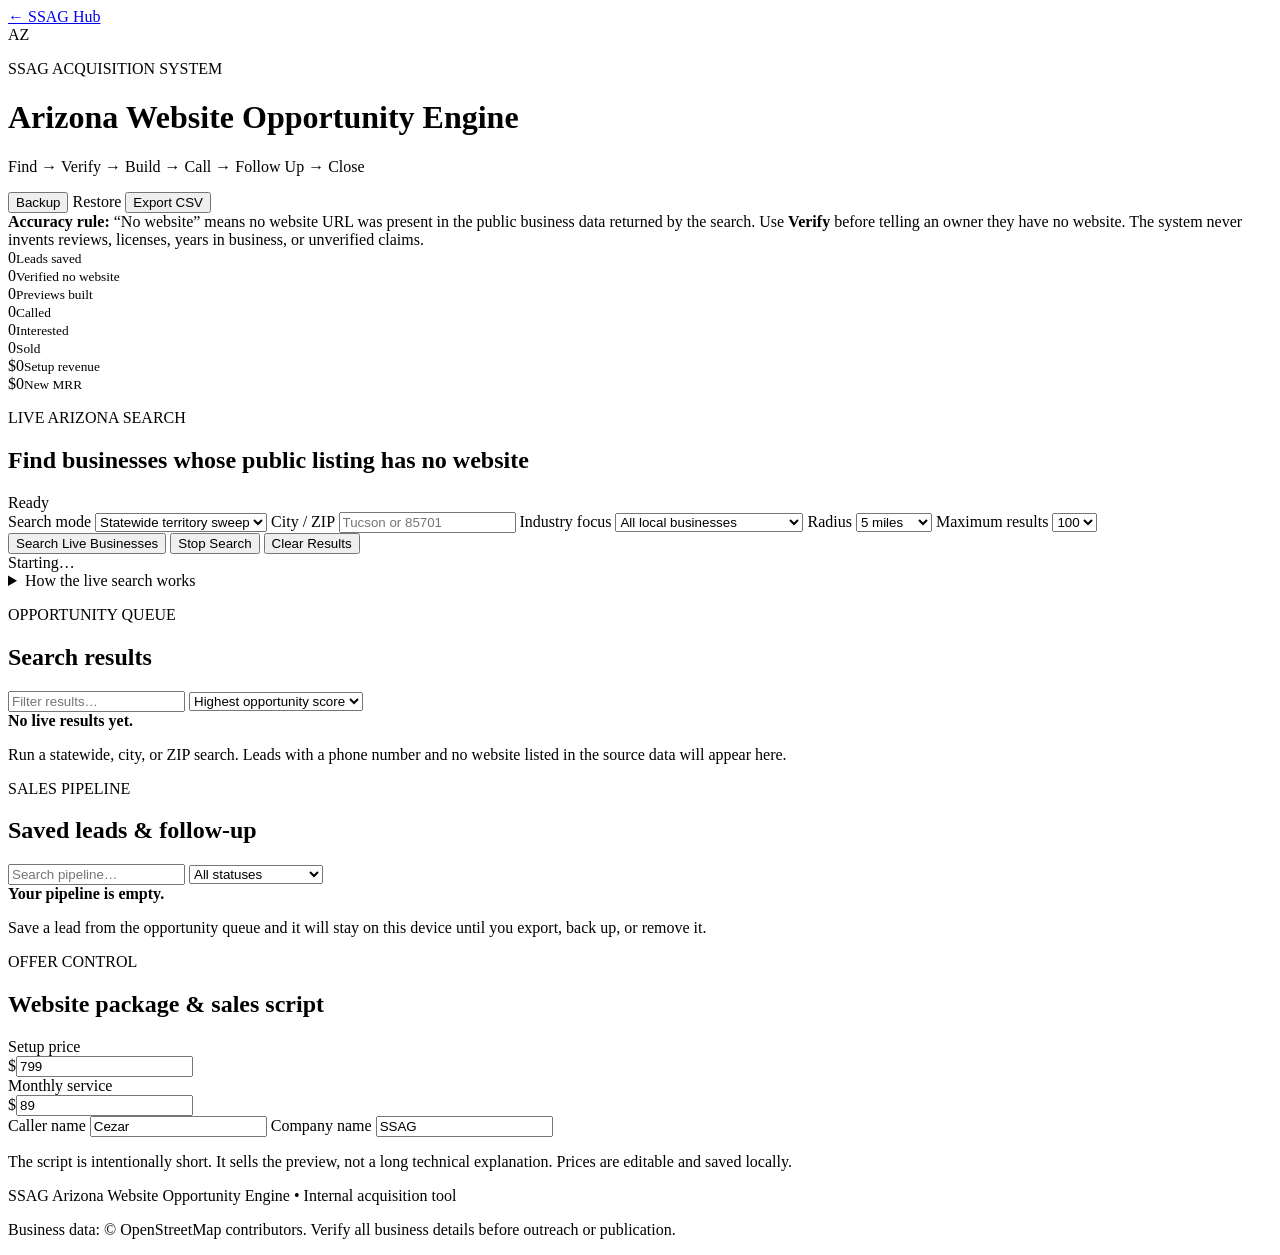
==== arizona-website-opportunity-engine/index.html @ 09c4c6da "Add Arizona Website Opportunity Engine shell" ====
<!doctype html>
<html lang="en">
<head>
  <meta charset="utf-8" />
  <meta name="viewport" content="width=device-width,initial-scale=1,viewport-fit=cover" />
  <meta name="theme-color" content="#071521" />
  <meta name="description" content="SSAG Arizona Website Opportunity Engine: discover Arizona businesses whose public listing has no website, verify the opportunity, generate a tailored website preview, create a call script, and track the sale." />
  <title>Arizona Website Opportunity Engine | SSAG</title>
  <link rel="stylesheet" href="./styles.css" />
</head>
<body>
  <header class="topbar">
    <div class="brand-wrap">
      <a class="back-link" href="../" aria-label="Back to SSAG Hub">← SSAG Hub</a>
      <div class="brand-line">
        <div class="mark" aria-hidden="true">AZ</div>
        <div>
          <p class="eyebrow">SSAG ACQUISITION SYSTEM</p>
          <h1>Arizona Website Opportunity Engine</h1>
          <p class="subhead">Find → Verify → Build → Call → Follow Up → Close</p>
        </div>
      </div>
    </div>
    <div class="top-actions">
      <button id="backupBtn" class="btn secondary">Backup</button>
      <label class="btn secondary file-btn">Restore<input id="restoreInput" type="file" accept="application/json" hidden /></label>
      <button id="exportBtn" class="btn secondary">Export CSV</button>
    </div>
  </header>

  <main class="shell">
    <section class="notice warning">
      <strong>Accuracy rule:</strong> “No website” means no website URL was present in the public business data returned by the search. Use <b>Verify</b> before telling an owner they have no website. The system never invents reviews, licenses, years in business, or unverified claims.
    </section>

    <section class="metrics" aria-label="Pipeline metrics">
      <article><span id="metricLeads">0</span><small>Leads saved</small></article>
      <article><span id="metricVerified">0</span><small>Verified no website</small></article>
      <article><span id="metricPreviews">0</span><small>Previews built</small></article>
      <article><span id="metricCalled">0</span><small>Called</small></article>
      <article><span id="metricInterested">0</span><small>Interested</small></article>
      <article class="money"><span id="metricSold">0</span><small>Sold</small></article>
      <article class="money"><span id="metricRevenue">$0</span><small>Setup revenue</small></article>
      <article class="money"><span id="metricMrr">$0</span><small>New MRR</small></article>
    </section>

    <section class="panel search-panel">
      <div class="panel-head">
        <div>
          <p class="eyebrow">LIVE ARIZONA SEARCH</p>
          <h2>Find businesses whose public listing has no website</h2>
        </div>
        <span id="searchState" class="status-pill idle">Ready</span>
      </div>

      <div class="search-grid">
        <label>Search mode
          <select id="searchMode">
            <option value="statewide">Statewide territory sweep</option>
            <option value="city">City / town</option>
            <option value="zip">ZIP code</option>
          </select>
        </label>
        <label id="locationLabel" class="hidden">City / ZIP
          <input id="locationInput" type="text" inputmode="search" placeholder="Tucson or 85701" autocomplete="postal-code" />
        </label>
        <label>Industry focus
          <select id="industryFilter">
            <option value="all">All local businesses</option>
            <option value="home">Home services / contractors</option>
            <option value="beauty">Beauty / barber / salon</option>
            <option value="auto">Automotive</option>
            <option value="food">Food / restaurant</option>
            <option value="health">Health / wellness</option>
            <option value="professional">Professional services</option>
            <option value="retail">Retail</option>
          </select>
        </label>
        <label>Radius
          <select id="radiusSelect">
            <option value="4000">2.5 miles</option>
            <option value="8000" selected>5 miles</option>
            <option value="16000">10 miles</option>
            <option value="24000">15 miles</option>
          </select>
        </label>
        <label>Maximum results
          <select id="maxResults">
            <option value="50">50</option>
            <option value="100" selected>100</option>
            <option value="200">200</option>
            <option value="400">400</option>
          </select>
        </label>
      </div>

      <div class="search-actions">
        <button id="searchBtn" class="btn primary">Search Live Businesses</button>
        <button id="stopBtn" class="btn danger hidden">Stop Search</button>
        <button id="clearResultsBtn" class="btn secondary">Clear Results</button>
      </div>

      <div id="progressWrap" class="progress-wrap hidden">
        <div class="progress-track"><div id="progressBar" class="progress-bar"></div></div>
        <div class="progress-copy"><span id="progressText">Starting…</span><span id="progressCount"></span></div>
      </div>

      <details class="data-note">
        <summary>How the live search works</summary>
        <p>This tool uses public OpenStreetMap business data through Overpass, then filters for named business records with a phone number and no listed website field. Statewide mode sweeps major Arizona markets in batches so it remains usable on a phone. Rural or missing listings can be searched by city or ZIP. OpenStreetMap data can be incomplete, so every lead remains a prospect until verified.</p>
      </details>
    </section>

    <section class="panel">
      <div class="panel-head filters-head">
        <div>
          <p class="eyebrow">OPPORTUNITY QUEUE</p>
          <h2>Search results</h2>
        </div>
        <div class="result-tools">
          <input id="resultSearch" type="search" placeholder="Filter results…" />
          <select id="resultSort" aria-label="Sort results">
            <option value="score">Highest opportunity score</option>
            <option value="name">Business name</option>
            <option value="city">City</option>
          </select>
        </div>
      </div>
      <div id="resultsEmpty" class="empty-state">
        <strong>No live results yet.</strong>
        <p>Run a statewide, city, or ZIP search. Leads with a phone number and no website listed in the source data will appear here.</p>
      </div>
      <div id="resultsList" class="lead-grid"></div>
    </section>

    <section class="panel">
      <div class="panel-head filters-head">
        <div>
          <p class="eyebrow">SALES PIPELINE</p>
          <h2>Saved leads & follow-up</h2>
        </div>
        <div class="result-tools">
          <input id="pipelineSearch" type="search" placeholder="Search pipeline…" />
          <select id="pipelineStatusFilter" aria-label="Filter pipeline status">
            <option value="all">All statuses</option>
            <option value="New">New</option>
            <option value="Verify">Needs verification</option>
            <option value="Verified No Website">Verified no website</option>
            <option value="Preview Ready">Preview ready</option>
            <option value="Called">Called</option>
            <option value="Interested">Interested</option>
            <option value="Follow Up">Follow up</option>
            <option value="Sold">Sold</option>
            <option value="Not Fit">Not fit</option>
          </select>
        </div>
      </div>
      <div id="pipelineEmpty" class="empty-state">
        <strong>Your pipeline is empty.</strong>
        <p>Save a lead from the opportunity queue and it will stay on this device until you export, back up, or remove it.</p>
      </div>
      <div id="pipelineList" class="pipeline-list"></div>
    </section>

    <section class="panel settings-panel">
      <div class="panel-head">
        <div>
          <p class="eyebrow">OFFER CONTROL</p>
          <h2>Website package & sales script</h2>
        </div>
      </div>
      <div class="settings-grid">
        <label>Setup price
          <div class="money-input"><span>$</span><input id="setupPrice" type="number" min="0" step="50" value="799" /></div>
        </label>
        <label>Monthly service
          <div class="money-input"><span>$</span><input id="monthlyPrice" type="number" min="0" step="10" value="89" /></div>
        </label>
        <label>Caller name
          <input id="callerName" type="text" value="Cezar" />
        </label>
        <label>Company name
          <input id="sellerCompany" type="text" value="SSAG" />
        </label>
      </div>
      <p class="muted">The script is intentionally short. It sells the preview, not a long technical explanation. Prices are editable and saved locally.</p>
    </section>

    <footer class="footer">
      <p>SSAG Arizona Website Opportunity Engine • Internal acquisition tool</p>
      <p>Business data: © OpenStreetMap contributors. Verify all business details before outreach or publication.</p>
    </footer>
  </main>

  <dialog id="leadDialog" class="modal">
    <form method="dialog" class="modal-shell">
      <button class="modal-close" value="cancel" aria-label="Close">×</button>
      <div id="leadDialogBody"></div>
    </form>
  </dialog>

  <dialog id="previewDialog" class="modal preview-modal">
    <div class="modal-shell preview-shell">
      <div class="preview-toolbar">
        <div>
          <p class="eyebrow">CLIENT PREVIEW</p>
          <strong id="previewTitle">Website preview</strong>
        </div>
        <div class="toolbar-actions">
          <button id="downloadPreviewBtn" class="btn primary" type="button">Download Site HTML</button>
          <button id="copyPreviewLinkBtn" class="btn secondary" type="button">Copy Pitch</button>
          <button id="closePreviewBtn" class="btn secondary" type="button">Close</button>
        </div>
      </div>
      <iframe id="previewFrame" title="Generated website preview"></iframe>
    </div>
  </dialog>

  <div id="toast" class="toast" role="status" aria-live="polite"></div>

  <script src="./app.js" defer></script>
</body>
</html>
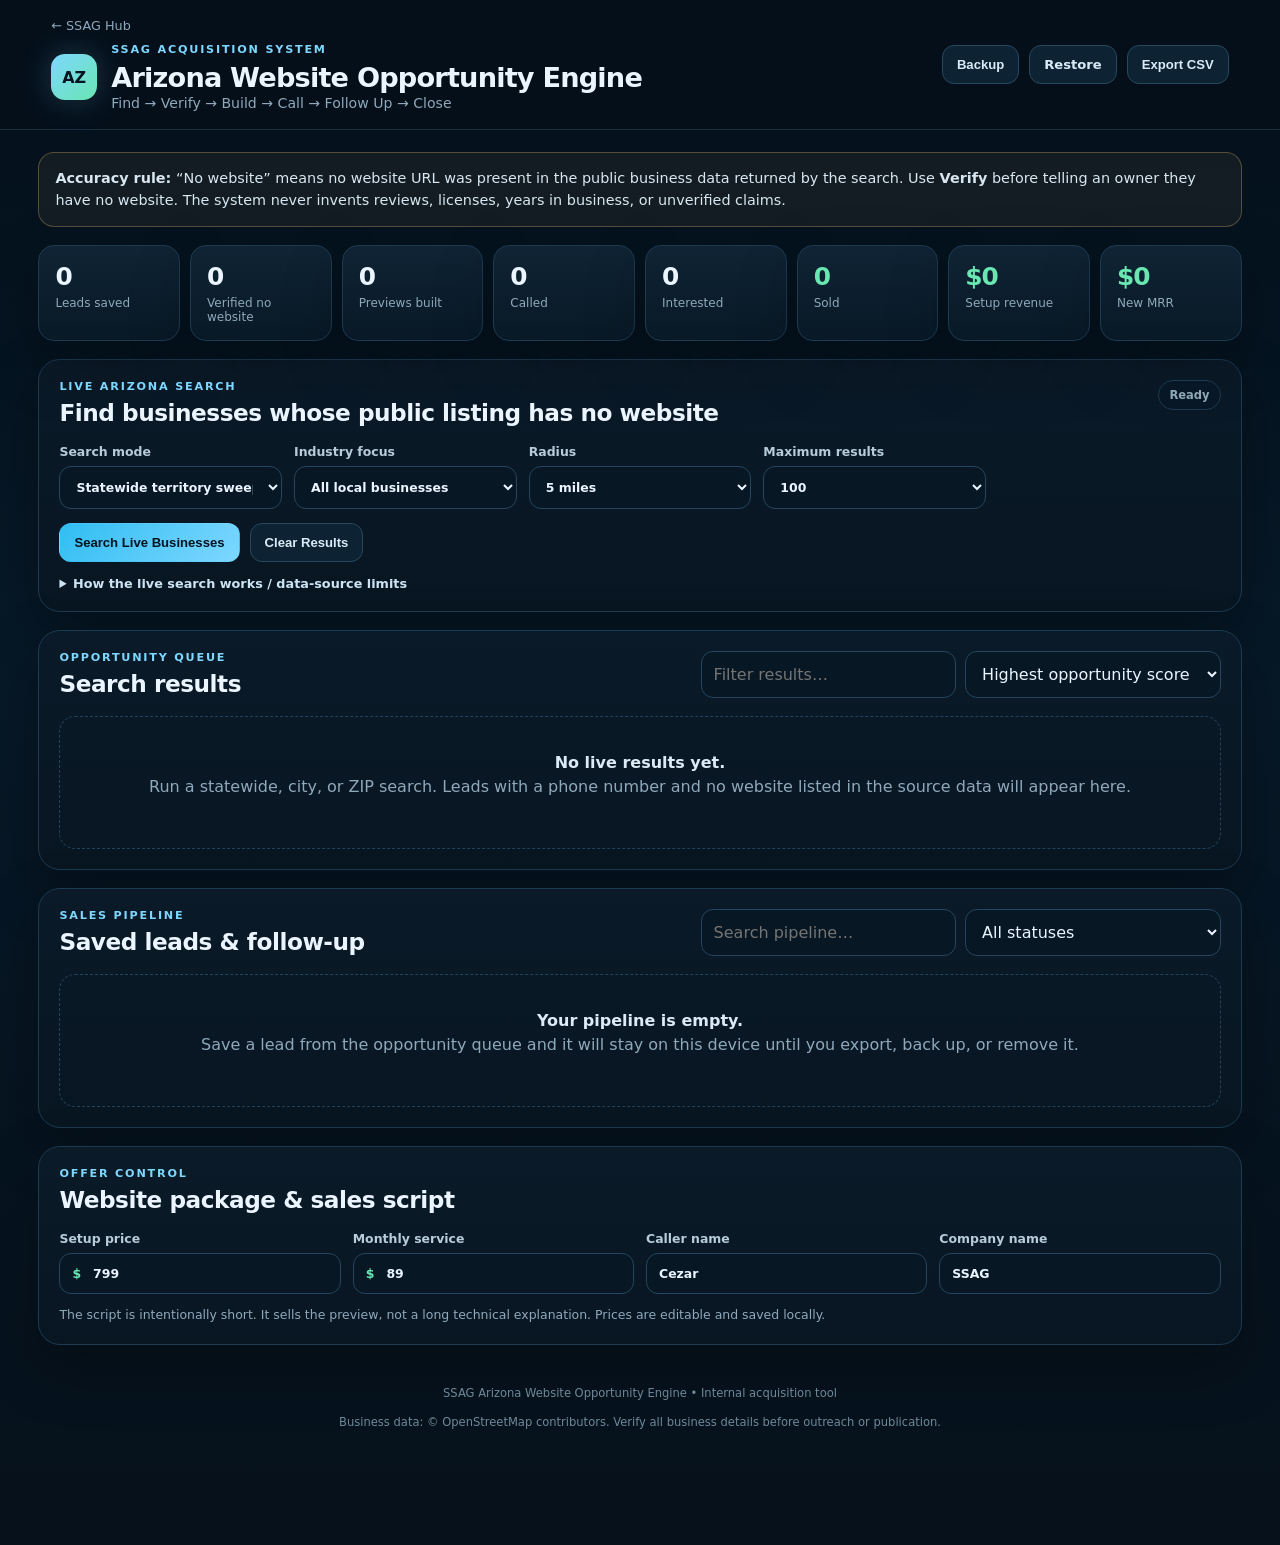
==== commit 84f3d956: "Add data-source usage guidance and preview sharing label" ====
--- a/arizona-website-opportunity-engine/index.html
+++ b/arizona-website-opportunity-engine/index.html
@@ -106,8 +106,9 @@
       </div>
 
       <details class="data-note">
-        <summary>How the live search works</summary>
+        <summary>How the live search works / data-source limits</summary>
         <p>This tool uses public OpenStreetMap business data through Overpass, then filters for named business records with a phone number and no listed website field. Statewide mode sweeps major Arizona markets in batches so it remains usable on a phone. Rural or missing listings can be searched by city or ZIP. OpenStreetMap data can be incomplete, so every lead remains a prospect until verified.</p>
+        <p>City/ZIP lookup uses the public Nominatim geocoder only after you request a lookup, caches results on this device for 30 days, and does not use it for the statewide sweep. The public Nominatim service requires light use (maximum one request per second) and attribution. For high-volume production use, SSAG should move geocoding/business discovery to a commercial or self-hosted data source. <a href="https://operations.osmfoundation.org/policies/nominatim/" target="_blank" rel="noopener">Nominatim usage policy</a>.</p>
       </details>
     </section>
 
@@ -208,7 +209,7 @@
         </div>
         <div class="toolbar-actions">
           <button id="downloadPreviewBtn" class="btn primary" type="button">Download Site HTML</button>
-          <button id="copyPreviewLinkBtn" class="btn secondary" type="button">Copy Pitch</button>
+          <button id="copyPreviewLinkBtn" class="btn secondary" type="button">Copy Preview Link</button>
           <button id="closePreviewBtn" class="btn secondary" type="button">Close</button>
         </div>
       </div>
--- a/arizona-website-opportunity-engine/styles.css
+++ b/arizona-website-opportunity-engine/styles.css
@@ -0,0 +1,8 @@
+:root{
+  --bg:#06111b;--panel:#0b1a28;--panel2:#0f2435;--line:#1c3a50;--text:#eaf5ff;--muted:#8fa9bb;
+  --ice:#7ed7ff;--cyan:#30bdf2;--green:#69e6b2;--gold:#ffcc72;--red:#ff7f73;--shadow:0 22px 60px rgba(0,0,0,.28)
+}
+*{box-sizing:border-box}html{scroll-behavior:smooth}body{margin:0;background:linear-gradient(180deg,#04101a 0%,#071827 42%,#06111b 100%);color:var(--text);font-family:Inter,ui-sans-serif,system-ui,-apple-system,BlinkMacSystemFont,"Segoe UI",sans-serif;min-height:100vh}.topbar{position:sticky;top:0;z-index:20;display:flex;justify-content:space-between;gap:24px;align-items:center;padding:18px clamp(16px,4vw,52px);background:rgba(5,16,26,.93);backdrop-filter:blur(18px);border-bottom:1px solid rgba(126,215,255,.16)}.brand-wrap{display:flex;flex-direction:column;gap:10px}.brand-line{display:flex;align-items:center;gap:14px}.mark{width:46px;height:46px;border-radius:14px;background:linear-gradient(135deg,var(--ice),var(--green));color:#03131f;font-weight:900;display:grid;place-items:center;box-shadow:0 0 32px rgba(126,215,255,.22)}.back-link{font-size:.8rem;color:var(--muted);text-decoration:none;width:max-content}.back-link:hover{color:var(--ice)}h1,h2,h3,p{margin-top:0}h1{font-size:clamp(1.12rem,2.6vw,1.7rem);margin-bottom:2px;letter-spacing:-.03em}.subhead{color:var(--muted);font-size:.88rem;margin-bottom:0}.eyebrow{color:var(--ice);font-size:.7rem;font-weight:800;letter-spacing:.16em;margin-bottom:6px}.top-actions,.search-actions,.toolbar-actions{display:flex;gap:10px;flex-wrap:wrap}.shell{width:min(1480px,94vw);margin:22px auto 80px}.notice{border:1px solid var(--line);border-radius:16px;padding:14px 16px;color:#d8e7f1;background:#0b1b29;margin-bottom:18px;font-size:.9rem;line-height:1.55}.notice.warning{border-color:rgba(255,204,114,.28);background:rgba(255,204,114,.06)}.metrics{display:grid;grid-template-columns:repeat(8,minmax(0,1fr));gap:10px;margin-bottom:18px}.metrics article{background:linear-gradient(180deg,rgba(15,36,53,.98),rgba(9,25,38,.98));border:1px solid var(--line);border-radius:16px;padding:16px;min-height:92px;box-shadow:var(--shadow)}.metrics span{display:block;font-size:1.55rem;font-weight:900;letter-spacing:-.04em}.metrics small{display:block;color:var(--muted);font-size:.75rem;margin-top:5px}.metrics .money span{color:var(--green)}.panel{background:linear-gradient(180deg,rgba(11,26,40,.97),rgba(8,22,34,.97));border:1px solid var(--line);border-radius:22px;padding:20px;margin-bottom:18px;box-shadow:var(--shadow)}.panel-head{display:flex;justify-content:space-between;align-items:flex-start;gap:18px;margin-bottom:18px}.panel h2{font-size:clamp(1.05rem,2vw,1.45rem);margin-bottom:0;letter-spacing:-.02em}.search-grid,.settings-grid{display:grid;grid-template-columns:repeat(5,minmax(0,1fr));gap:12px}.settings-grid{grid-template-columns:repeat(4,minmax(0,1fr))}label{display:flex;flex-direction:column;gap:7px;color:#b8cbd9;font-size:.78rem;font-weight:700}input,select,textarea{width:100%;border:1px solid #25465e;background:#071724;color:var(--text);border-radius:12px;padding:12px 12px;font:inherit;outline:none}input:focus,select:focus,textarea:focus{border-color:var(--cyan);box-shadow:0 0 0 3px rgba(48,189,242,.12)}.btn{border:1px solid transparent;border-radius:12px;padding:11px 14px;font-weight:800;font-size:.82rem;cursor:pointer;text-decoration:none;display:inline-flex;align-items:center;justify-content:center;gap:7px;transition:.18s ease}.btn:hover{transform:translateY(-1px)}.btn:disabled{opacity:.45;cursor:not-allowed;transform:none}.btn.primary{background:linear-gradient(135deg,var(--cyan),var(--ice));color:#03131f}.btn.secondary{background:#0d2232;color:#d8ebf8;border-color:#28485e}.btn.success{background:rgba(105,230,178,.12);color:var(--green);border-color:rgba(105,230,178,.35)}.btn.danger{background:rgba(255,127,115,.1);color:var(--red);border-color:rgba(255,127,115,.32)}.btn.small{padding:8px 10px;font-size:.75rem}.search-actions{margin-top:14px}.file-btn{position:relative}.hidden{display:none!important}.status-pill{border-radius:999px;padding:7px 10px;font-size:.72rem;font-weight:800;border:1px solid var(--line);color:var(--muted);background:#071725;white-space:nowrap}.status-pill.live{color:var(--green);border-color:rgba(105,230,178,.3)}.status-pill.error{color:var(--red);border-color:rgba(255,127,115,.3)}.progress-wrap{margin-top:14px}.progress-track{height:8px;border-radius:999px;background:#06131e;overflow:hidden;border:1px solid #1b3549}.progress-bar{height:100%;width:0;background:linear-gradient(90deg,var(--cyan),var(--green));transition:width .25s ease}.progress-copy{display:flex;justify-content:space-between;gap:10px;color:var(--muted);font-size:.75rem;margin-top:7px}.data-note{margin-top:14px;color:var(--muted);font-size:.8rem}.data-note summary{cursor:pointer;color:#cce4f2;font-weight:700}.data-note p{line-height:1.55;margin:10px 0 0}.filters-head{align-items:center}.result-tools{display:flex;gap:9px;min-width:min(520px,100%)}.result-tools input{min-width:190px}.lead-grid{display:grid;grid-template-columns:repeat(3,minmax(0,1fr));gap:13px}.lead-card{border:1px solid #1f3a4e;border-radius:18px;background:linear-gradient(180deg,#0d2232,#091a28);padding:16px;display:flex;flex-direction:column;gap:12px;min-width:0}.lead-card:hover{border-color:#2f5c79}.lead-top{display:flex;justify-content:space-between;gap:10px}.lead-title{font-size:1rem;font-weight:850;line-height:1.2;margin:0;overflow-wrap:anywhere}.score{min-width:52px;height:52px;border-radius:15px;display:grid;place-items:center;background:#071723;border:1px solid #28495e}.score strong{display:block;font-size:1rem;color:var(--green);line-height:1}.score small{font-size:.56rem;color:var(--muted)}.meta{display:flex;flex-wrap:wrap;gap:6px}.chip{display:inline-flex;align-items:center;border-radius:999px;padding:5px 8px;font-size:.66rem;font-weight:750;background:#0b1c29;border:1px solid #234157;color:#bcd0de}.chip.gold{color:var(--gold);border-color:rgba(255,204,114,.24)}.chip.green{color:var(--green);border-color:rgba(105,230,178,.28)}.chip.red{color:var(--red);border-color:rgba(255,127,115,.25)}.lead-info{display:grid;gap:7px;font-size:.79rem;color:#c7d9e5}.lead-info a{color:var(--ice);text-decoration:none}.lead-info .label{color:var(--muted);font-size:.68rem;text-transform:uppercase;letter-spacing:.08em;display:block;margin-bottom:2px}.card-actions{display:grid;grid-template-columns:repeat(2,minmax(0,1fr));gap:7px;margin-top:auto}.empty-state{padding:36px 18px;text-align:center;border:1px dashed #244358;border-radius:16px;color:var(--muted)}.empty-state strong{display:block;color:#dbeaf4;margin-bottom:5px}.pipeline-list{display:grid;gap:10px}.pipeline-row{display:grid;grid-template-columns:1.35fr .9fr .7fr .9fr 1.2fr;gap:10px;align-items:center;background:#0a1c2a;border:1px solid #1f3c51;border-radius:15px;padding:12px}.pipeline-name{font-weight:800;font-size:.88rem;overflow-wrap:anywhere}.pipeline-sub{font-size:.7rem;color:var(--muted);margin-top:3px}.pipeline-row select{padding:9px;font-size:.75rem}.pipeline-actions{display:flex;gap:6px;flex-wrap:wrap;justify-content:flex-end}.money-input{display:flex;align-items:center;border:1px solid #25465e;background:#071724;border-radius:12px;overflow:hidden}.money-input span{padding-left:12px;color:var(--green);font-weight:900}.money-input input{border:0;background:transparent}.muted{color:var(--muted);font-size:.78rem;line-height:1.5;margin:12px 0 0}.footer{text-align:center;color:#6f8898;font-size:.72rem;line-height:1.5;padding:22px}.modal{width:min(980px,94vw);max-height:90vh;border:1px solid #2c4d63;border-radius:20px;background:#081826;color:var(--text);padding:0;box-shadow:0 30px 100px rgba(0,0,0,.5)}.modal::backdrop{background:rgba(0,7,12,.75);backdrop-filter:blur(5px)}.modal-shell{padding:20px;position:relative}.modal-close{position:absolute;right:12px;top:10px;width:38px;height:38px;border-radius:50%;border:1px solid #2b4b61;background:#0b2132;color:#fff;font-size:1.4rem;cursor:pointer;z-index:3}.script-box{background:#061521;border:1px solid #234155;border-radius:14px;padding:15px;white-space:pre-wrap;line-height:1.55;color:#d8e7f0;font-size:.88rem}.dialog-actions{display:flex;gap:8px;flex-wrap:wrap;margin-top:12px}.preview-modal{width:min(1240px,97vw);height:92vh;max-height:92vh}.preview-shell{height:100%;padding:0;display:flex;flex-direction:column}.preview-toolbar{display:flex;justify-content:space-between;align-items:center;gap:12px;padding:14px 16px;border-bottom:1px solid #244155;background:#071724}.preview-toolbar .eyebrow{margin-bottom:2px}.preview-toolbar strong{font-size:.9rem}.preview-shell iframe{border:0;width:100%;height:100%;background:white}.toast{position:fixed;left:50%;bottom:24px;transform:translate(-50%,16px);opacity:0;pointer-events:none;background:#102a3e;border:1px solid #2c5670;color:#eaf6ff;padding:11px 16px;border-radius:999px;font-size:.8rem;font-weight:700;z-index:100;transition:.2s ease;box-shadow:var(--shadow)}.toast.show{opacity:1;transform:translate(-50%,0)}
+@media(max-width:1180px){.metrics{grid-template-columns:repeat(4,1fr)}.search-grid{grid-template-columns:repeat(3,1fr)}.lead-grid{grid-template-columns:repeat(2,1fr)}.pipeline-row{grid-template-columns:1.4fr .9fr .8fr 1.2fr}.pipeline-actions{grid-column:1/-1;justify-content:flex-start}}
+@media(max-width:760px){.topbar{position:relative;align-items:flex-start;flex-direction:column;padding:15px}.top-actions{width:100%}.top-actions .btn{flex:1}.shell{width:min(96vw,720px);margin-top:12px}.metrics{grid-template-columns:repeat(2,1fr)}.metrics article{min-height:78px;padding:13px}.metrics span{font-size:1.35rem}.panel{padding:15px;border-radius:18px}.panel-head,.filters-head{flex-direction:column;align-items:stretch}.search-grid,.settings-grid{grid-template-columns:1fr}.result-tools{min-width:0;width:100%;flex-direction:column}.lead-grid{grid-template-columns:1fr}.card-actions{grid-template-columns:1fr 1fr}.pipeline-row{grid-template-columns:1fr}.pipeline-actions{grid-column:auto}.search-actions .btn{flex:1 1 45%}.preview-toolbar{align-items:flex-start;flex-direction:column}.toolbar-actions{width:100%}.toolbar-actions .btn{flex:1}.brand-line{align-items:flex-start}.mark{width:42px;height:42px;flex:0 0 auto}.modal-shell{padding:16px}.preview-shell{padding:0}}
+@media(max-width:420px){.card-actions{grid-template-columns:1fr}.metrics{gap:7px}.metrics article{border-radius:13px}.btn{padding:10px 11px}.top-actions .btn{font-size:.73rem}}
